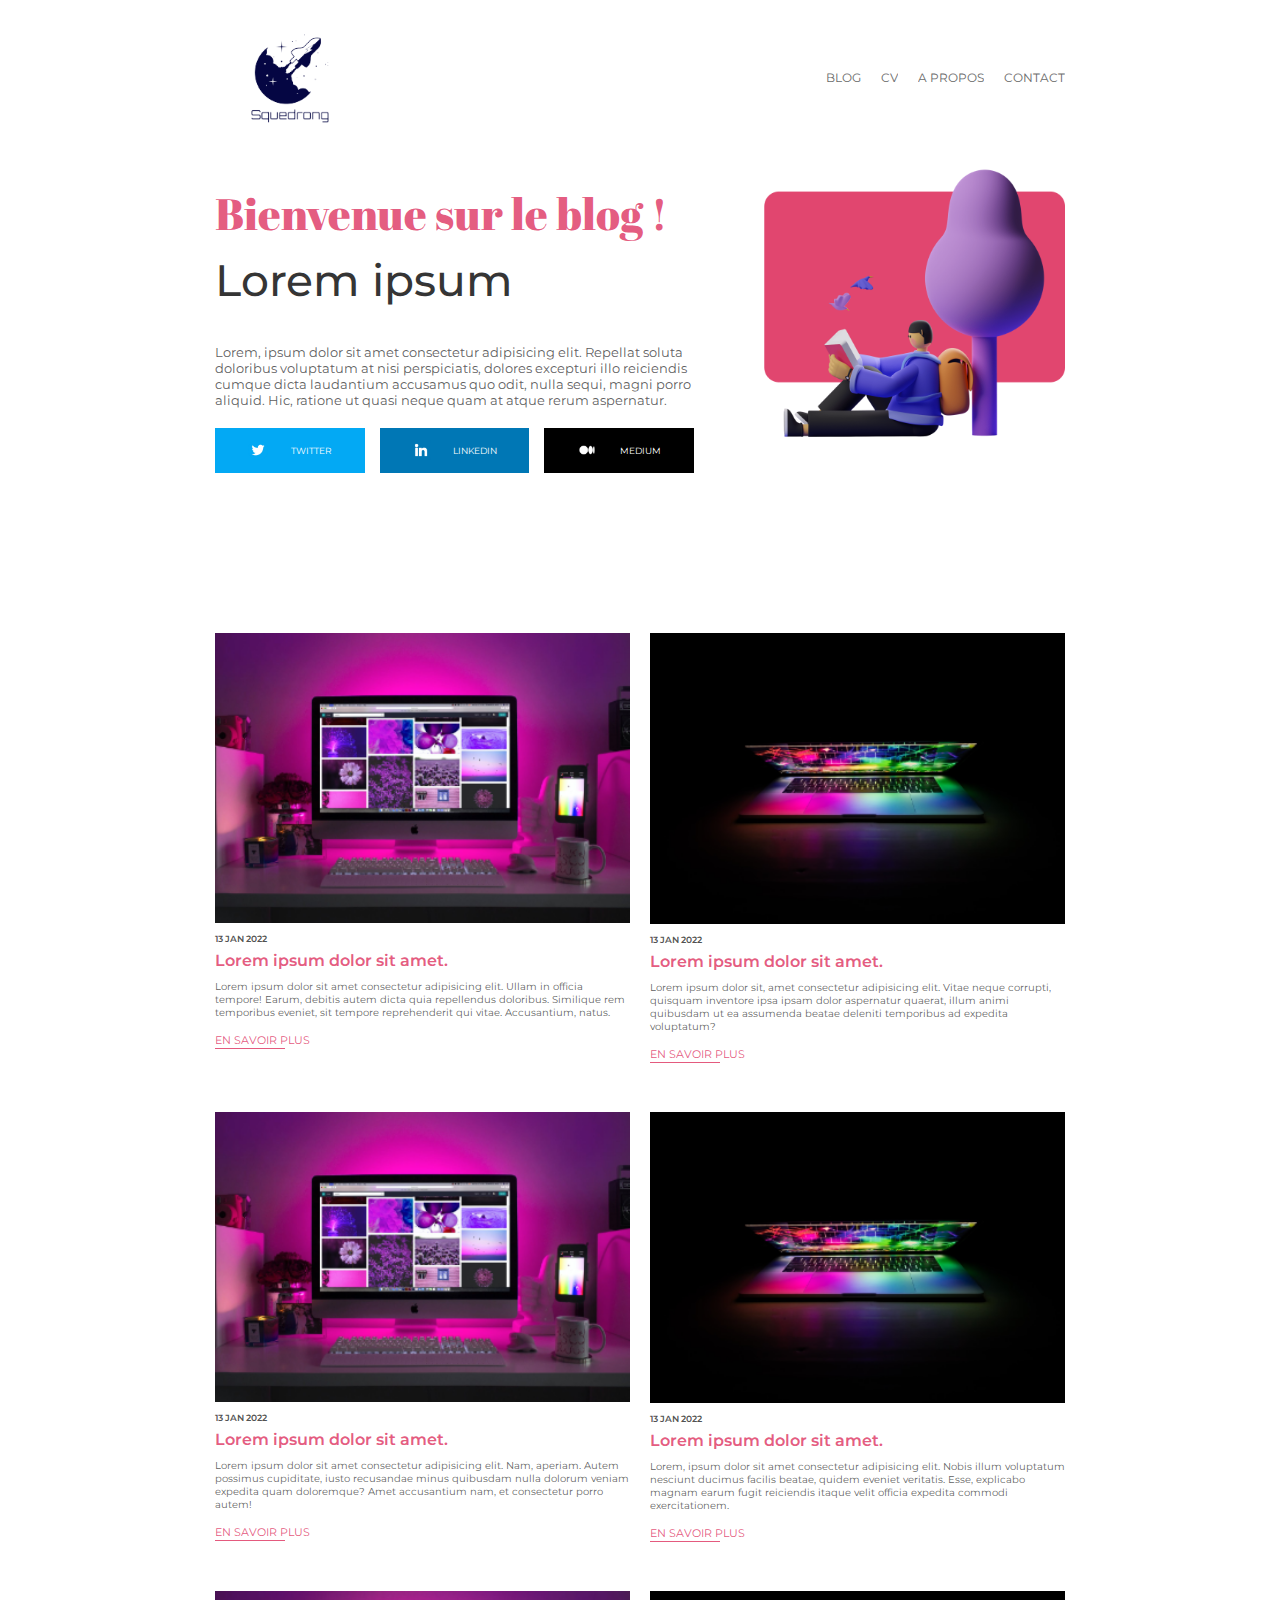
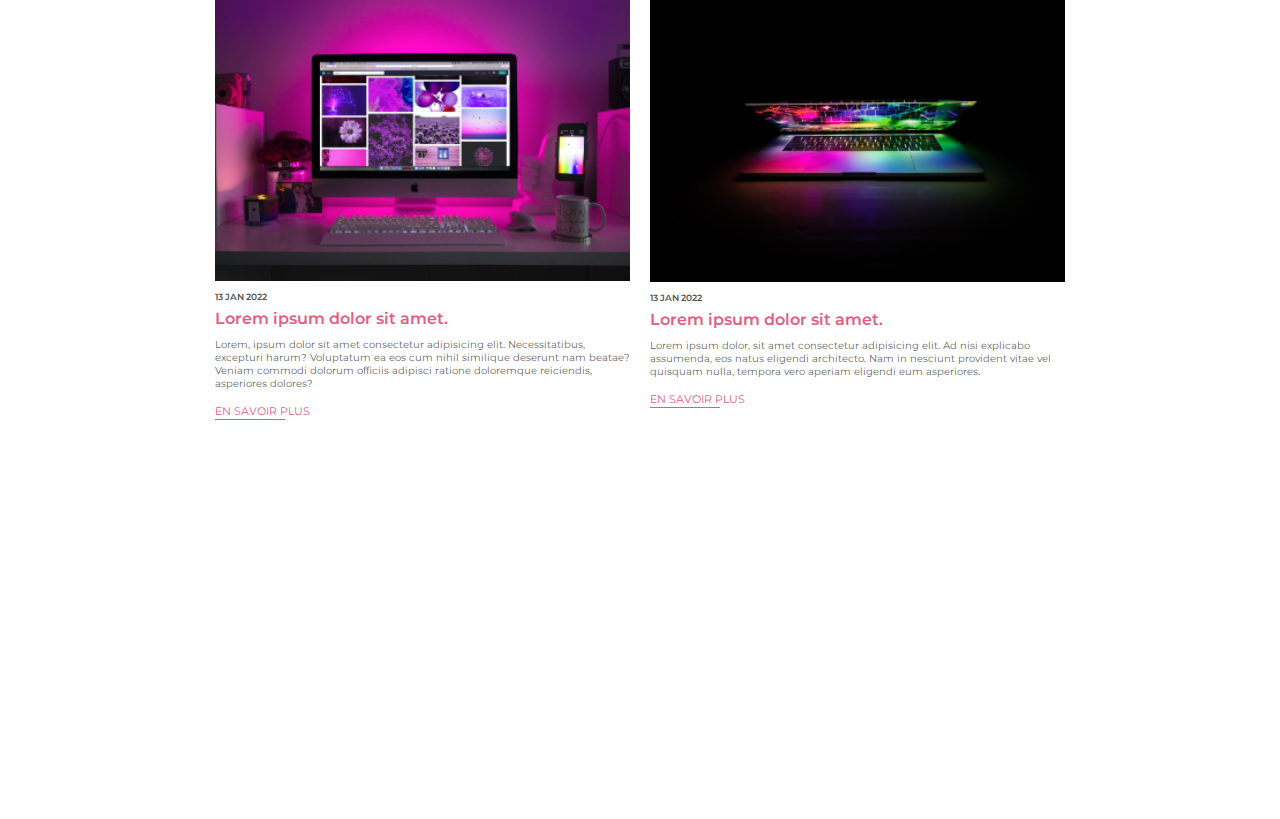
==== index.html @ 3b4cf941 "ajout de formelaire" ====
<!DOCTYPE html>
<html lang="fr">
<head>
    <meta charset="UTF-8">
    <meta http-equiv="X-UA-Compatible" content="IE=edge">
    <meta name="viewport" content="width=device-width, initial-scale=1.0">
    <title>Blog Squedrong</title>
    <link rel="stylesheet" href="style.css">
    <link rel="preconnect" href="https://fonts.googleapis.com">
    <link rel="preconnect" href="https://fonts.gstatic.com" crossorigin>
    <link
        href="https://fonts.googleapis.com/css2?family=Abril+Fatface&family=Montserrat:wght@100;400;700;900&display=swap"
        rel="stylesheet">
</head>
    <body class="index-html">
        <header class="first-first">
            <nav class="second">
                <a class="logo" href="index.html"><img src="images/logo.png" alt="logo du site"></a>
                <ul>
                    <li><a href="./index.html">BLOG</a></li>
                    <li><a href="./CV.html">CV</a></li>
                    <li><a href="./A_propos.html">A PROPOS</a></li>
                    <li><a href="./contact.html">CONTACT</a></li>
                </ul>
            </nav>
        


        <article id="zzz">
            <div class="first">
                <h1>Bienvenue sur le blog !</h1>
                <h2>Lorem ipsum</h2>
                <p>Lorem, ipsum dolor sit amet consectetur adipisicing elit. Repellat soluta doloribus voluptatum at
                    nisi perspiciatis, dolores excepturi illo reiciendis cumque dicta laudantium accusamus quo odit,
                    nulla sequi, magni porro aliquid. Hic, ratione ut quasi neque quam at atque rerum aspernatur.</p>
                <nav>
                    <a class="lien-1" href="https://twitter.com/?lang=fr"><img src="images/logo-twitter.png"
                            alt="logo twitter"><span>TWITTER</span></a>

                    <a class="lien-2" href="https://www.linkedin.com/home"><img src="images/logo-linkedine.png"
                            alt="logo linkedin"><span>LINKEDIN</span></a>

                    <a class="lien-3" href="https://medium.com/"><img src="images/logo-medium.png"
                            alt="logo medium"><span>MEDIUM</span></a>
                </nav>
            </div>

            <div class="illustration">
                <img src="images/illustration.png" alt="illustration">
            </div>
        </article>
    </header>

    <main>
        <article class=third>
            <div class="fourth">
                <img src="images/image1.png" alt="">
                <span>13 JAN 2022</span>
                <h3>Lorem ipsum dolor sit amet.</h3>
                <p>Lorem ipsum dolor sit amet consectetur adipisicing elit. Ullam in officia tempore! Earum, debitis
                    autem dicta quia repellendus doloribus. Similique rem temporibus eveniet, sit tempore reprehenderit
                    qui vitae. Accusantium, natus.</p>
                <a href="./index 1.html">EN SAVOIR PLUS</a>
            </div>
        </article>

        <article class=third>
            <div class="fourth">
                <img src="images/image2.png" alt="">
                <span>13 JAN 2022</span>
                <h3>Lorem ipsum dolor sit amet.</h3>
                <p>Lorem ipsum dolor sit, amet consectetur adipisicing elit. Vitae neque corrupti, quisquam inventore
                    ipsa ipsam dolor aspernatur quaerat, illum animi quibusdam ut ea assumenda beatae deleniti
                    temporibus ad expedita voluptatum?</p>
                <a href="./index 1.html">EN SAVOIR PLUS</a>
            </div>
        </article>

        <article class=third>
            <div class="fourth">
                <img src="images/image1.png" alt="">
                <span>13 JAN 2022</span>
                <h3>Lorem ipsum dolor sit amet.</h3>
                <p>Lorem ipsum dolor sit amet consectetur adipisicing elit. Nam, aperiam. Autem possimus cupiditate,
                    iusto recusandae minus quibusdam nulla dolorum veniam expedita quam doloremque? Amet accusantium
                    nam, et consectetur porro autem!</p>
                <a href="./index 1.html">EN SAVOIR PLUS</a>
            </div>
        </article>

        <article class=third>
            <div class="fourth">
                <img src="images/image2.png" alt="">
                <span>13 JAN 2022</span>
                <h3>Lorem ipsum dolor sit amet.</h3>
                <p>Lorem, ipsum dolor sit amet consectetur adipisicing elit. Nobis illum voluptatum nesciunt ducimus
                    facilis beatae, quidem eveniet veritatis. Esse, explicabo magnam earum fugit reiciendis itaque velit
                    officia expedita commodi exercitationem.</p>
                <a href="./index 1.html">EN SAVOIR PLUS</a>
            </div>
        </article>

        <article class=third>
            <div class="fourth">
                <img src="images/image1.png" alt="">
                <span>13 JAN 2022</span>
                <h3>Lorem ipsum dolor sit amet.</h3>
                <p>Lorem, ipsum dolor sit amet consectetur adipisicing elit. Necessitatibus, excepturi harum? Voluptatum
                    ea eos cum nihil similique deserunt nam beatae? Veniam commodi dolorum officiis adipisci ratione
                    doloremque reiciendis, asperiores dolores?</p>
                <a href="./index 1.html">EN SAVOIR PLUS</a>
            </div>
        </article>

        <article class=third>
            <div class="fourth">
                <img src="images/image2.png" alt="">
                <span>13 JAN 2022</span>
                <h3>Lorem ipsum dolor sit amet.</h3>
                <p>Lorem ipsum dolor, sit amet consectetur adipisicing elit. Ad nisi explicabo assumenda, eos natus
                    eligendi architecto. Nam in nesciunt provident vitae vel quisquam nulla, tempora vero aperiam
                    eligendi eum asperiores.</p>
                <a href="./index 1.html">EN SAVOIR PLUS</a>
            </div>
        </article>

    </main>

</body>

</html>
---- style.css ----
.index-html{
    margin: auto;
    max-width: 850px;
    font-family: 'Montserrat', sans-serif;
}

header > .second {
    display: flex;
    justify-content: space-between;
    align-items: center;
}

.second img {
    height: 150px;
}

h1{
    font-family: 'Abril Fatface', cursive;
    font-size: 44px;;
    color: #e1466fe4;
    margin-bottom: 10px;
    font-weight: 100;
}
#zzz .first h2{
    margin-top: 10px;
    font-weight: 490;
    font-size: 44px;
    color: rgb(53, 53, 53);
}
.first > p {
    font-size: smaller;
    color: rgba(45, 45, 45, 0.771);
    margin-bottom: 20px;
}

.second ul {
    display: flex;
    gap: 20px;
    align-self: center;
    list-style: none;
    font-size:12px;
}

.second ul li{
    overflow: hidden;
    transition: 0.25s ease;
}

.second ul li:hover{
    transform: scale(0.9);
    text-decoration: underline;
    
}

.second a{
    color: dimgray;
    text-decoration: none;
}

#zzz {
    display: flex;
    justify-content: space-between;
    gap: 70px;
}


.first nav  {
    height: 45px;
    display: flex;
    justify-content: space-between;
    gap: 15px;
}
.first nav a {
    text-decoration: none;
    padding: 10px;
    color: rgb(255, 255, 255);
    display: flex;
    align-items: center;
    justify-content: space-evenly;
    flex: 1 1 0px;
    overflow: hidden;
    transition: 0.25s ease;
}
.first nav a:hover{
    transform: scale(1.05);
}
#zzz span{
    font-size:xx-small;
}
.lien-1{
    background-color:#03a9f4;
}
.lien-2{
    background-color: #0077b5;
}
.lien-3{
    background-color: black;
}
.first nav img{
    height: 20px;
    
}
#zzz .illustration img{
    height: 300px;
}
.illustration{
    display: flex;
    align-self: flex-start;
}

main{
    display: grid;
    grid-template-columns: 1fr 1fr;
    grid-gap: 20px;
    margin-bottom: 400px;
    margin-top: 130px;

}


.fourth img {
    width: 100%;
    margin-top: 30px;
}


.fourth span {
    font-size: 9px;
    font-weight:600;
    color: rgba(50, 50, 50, 0.855);
}

.fourth p{
    font-size: 10px;
    color: rgba(59, 59, 59, 0.824);
}


.fourth a{
    text-decoration: none;
    color: #e1466fe4 ;
}

.fourth h3{
    font-weight:600;
    font-size: 16px;
    color: #e1466fe4;
    margin-top: 5px;
    margin-bottom: 2px;
}



.fourth a {
    font-size:11px;
    position: relative;
}


.fourth a::after {
    content: "";
    position: absolute;
    left: 0;
    bottom: -2px;
    height: 1px;
    width: 74%;
    background-color: #e1466fe4;
    transition: width 0.3s ease-in-out; 
}

.fourth a:hover::after {
    width: 100%;
}






























/* css page CV */
.centrage{
    display: flex;
    flex-direction: column;
    justify-content: center;
    align-items: center;
    margin-top: 100px;
}

.erreur{
    text-transform: uppercase;
    font-size: 43px;
    font-weight: 600;
    font-family: 'Abril Fatface', cursive;
    color: #00129b;
    margin: 30px;
}
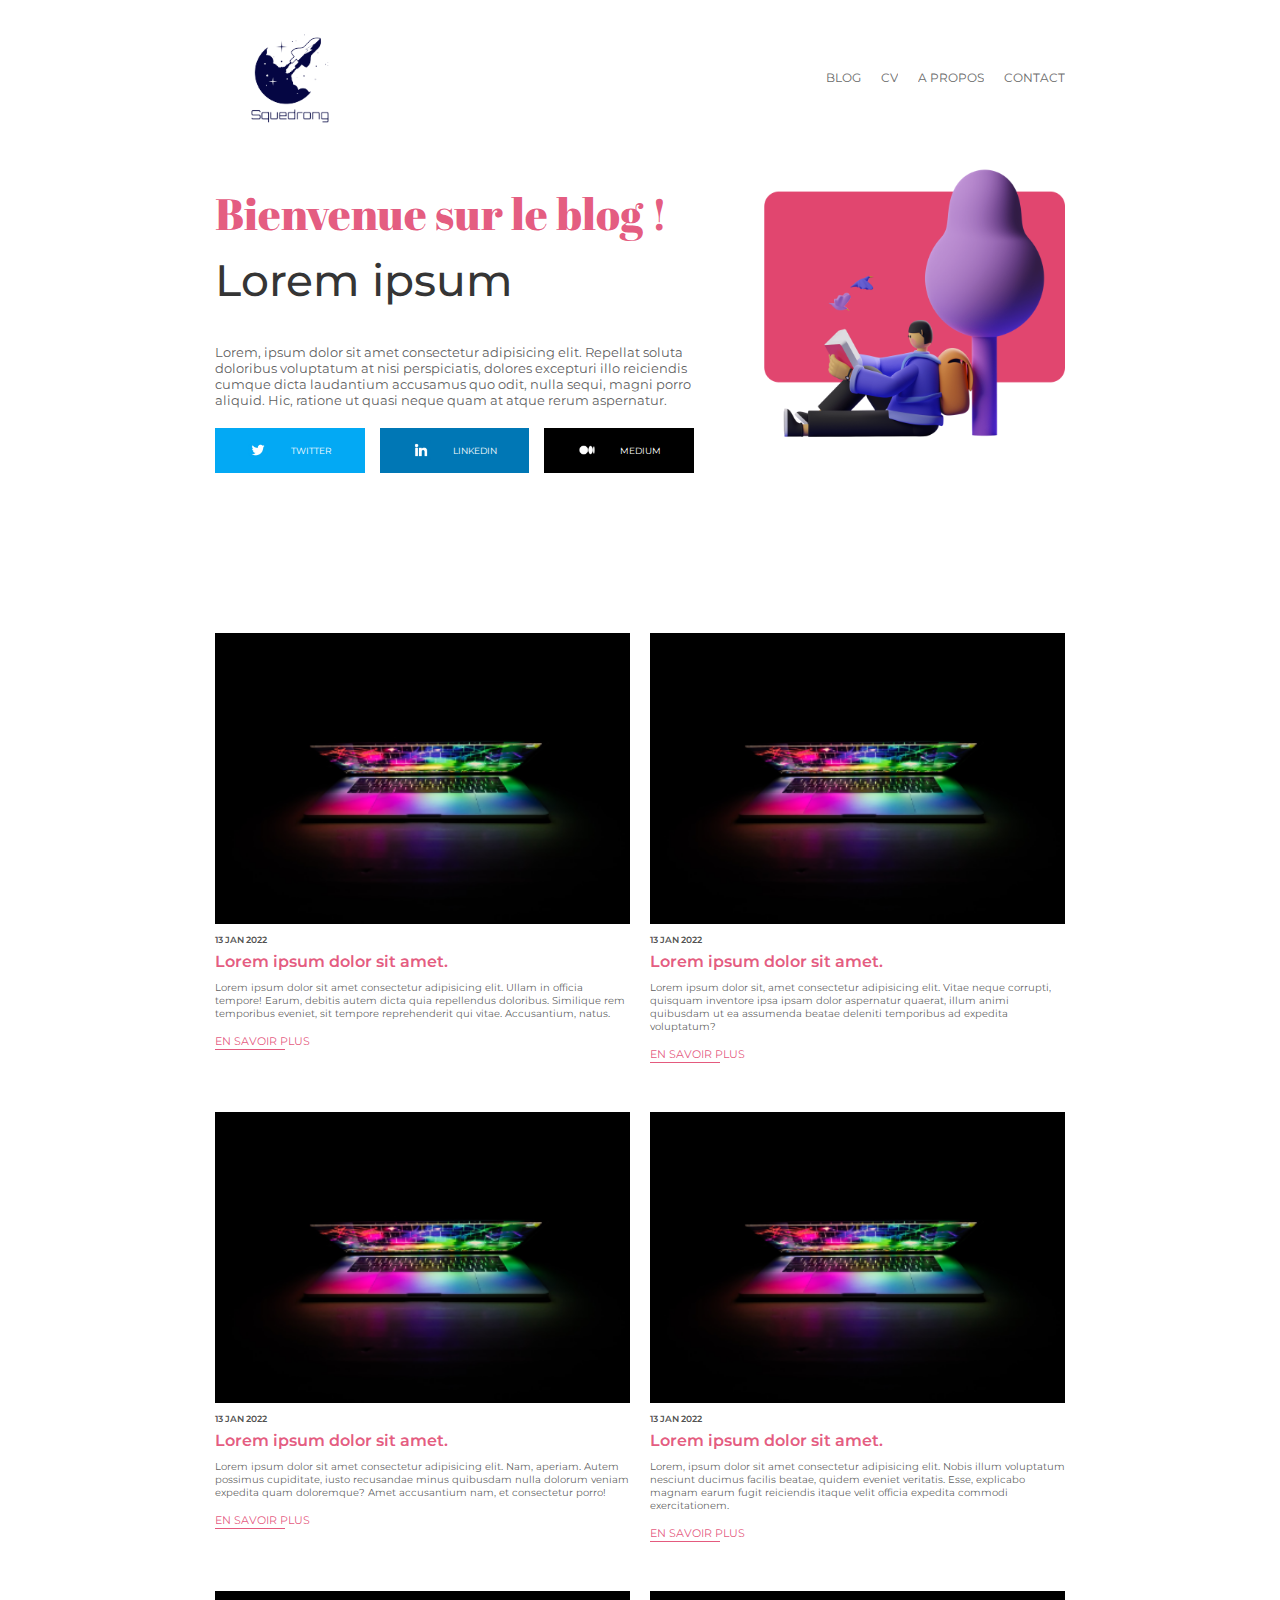
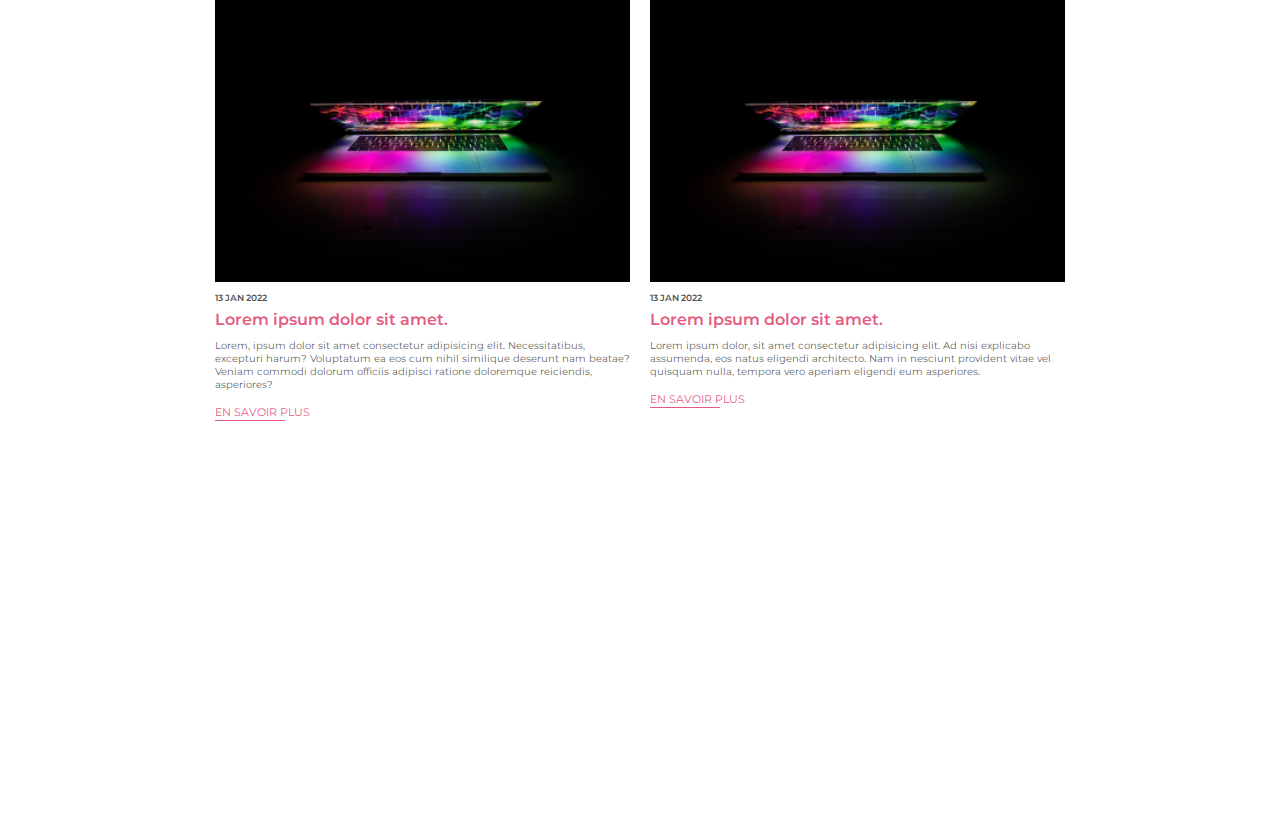
==== commit c525603a: "finish presque, il reste a tout organiser" ====
--- a/index.html
+++ b/index.html
@@ -7,10 +7,8 @@
     <title>Blog Squedrong</title>
     <link rel="stylesheet" href="style.css">
     <link rel="preconnect" href="https://fonts.googleapis.com">
-    <link rel="preconnect" href="https://fonts.gstatic.com" crossorigin>
-    <link
-        href="https://fonts.googleapis.com/css2?family=Abril+Fatface&family=Montserrat:wght@100;400;700;900&display=swap"
-        rel="stylesheet">
+    <link rel="preconnect" href="https://fonts.gstatic.com" >
+    <link href="https://fonts.googleapis.com/css2?family=Abril+Fatface&family=Montserrat:wght@100;400;700;900&display=swap" rel="stylesheet">
 </head>
     <body class="index-html">
         <header class="first-first">
@@ -19,7 +17,7 @@
                 <ul>
                     <li><a href="./index.html">BLOG</a></li>
                     <li><a href="./CV.html">CV</a></li>
-                    <li><a href="./A_propos.html">A PROPOS</a></li>
+                    <li><a href="index2.html">A PROPOS</a></li>
                     <li><a href="./contact.html">CONTACT</a></li>
                 </ul>
             </nav>
@@ -54,13 +52,13 @@
     <main>
         <article class=third>
             <div class="fourth">
-                <img src="images/image1.png" alt="">
+                <img src="images/image2.png" alt="">
                 <span>13 JAN 2022</span>
                 <h3>Lorem ipsum dolor sit amet.</h3>
                 <p>Lorem ipsum dolor sit amet consectetur adipisicing elit. Ullam in officia tempore! Earum, debitis
                     autem dicta quia repellendus doloribus. Similique rem temporibus eveniet, sit tempore reprehenderit
                     qui vitae. Accusantium, natus.</p>
-                <a href="./index 1.html">EN SAVOIR PLUS</a>
+                <a href="#">EN SAVOIR PLUS</a>
             </div>
         </article>
 
@@ -72,21 +70,19 @@
                 <p>Lorem ipsum dolor sit, amet consectetur adipisicing elit. Vitae neque corrupti, quisquam inventore
                     ipsa ipsam dolor aspernatur quaerat, illum animi quibusdam ut ea assumenda beatae deleniti
                     temporibus ad expedita voluptatum?</p>
-                <a href="./index 1.html">EN SAVOIR PLUS</a>
+                <a href="#">EN SAVOIR PLUS</a>
             </div>
         </article>
 
-        <article class=third>
-            <div class="fourth">
-                <img src="images/image1.png" alt="">
-                <span>13 JAN 2022</span>
-                <h3>Lorem ipsum dolor sit amet.</h3>
-                <p>Lorem ipsum dolor sit amet consectetur adipisicing elit. Nam, aperiam. Autem possimus cupiditate,
-                    iusto recusandae minus quibusdam nulla dolorum veniam expedita quam doloremque? Amet accusantium
-                    nam, et consectetur porro autem!</p>
-                <a href="./index 1.html">EN SAVOIR PLUS</a>
-            </div>
-        </article>
+            <article class=third>
+                <div class="fourth">
+                    <img src="images/image2.png" alt="">
+                    <span>13 JAN 2022</span>
+                    <h3>Lorem ipsum dolor sit amet.</h3>
+                    <p>Lorem ipsum dolor sit amet consectetur adipisicing elit. Nam, aperiam. Autem possimus cupiditate, iusto recusandae minus quibusdam nulla dolorum veniam expedita quam doloremque? Amet accusantium nam, et consectetur porro!</p>
+                    <a href="#">EN SAVOIR PLUS</a>
+                </div>
+            </article>
 
         <article class=third>
             <div class="fourth">
@@ -96,21 +92,19 @@
                 <p>Lorem, ipsum dolor sit amet consectetur adipisicing elit. Nobis illum voluptatum nesciunt ducimus
                     facilis beatae, quidem eveniet veritatis. Esse, explicabo magnam earum fugit reiciendis itaque velit
                     officia expedita commodi exercitationem.</p>
-                <a href="./index 1.html">EN SAVOIR PLUS</a>
+                <a href="#">EN SAVOIR PLUS</a>
             </div>
         </article>
 
-        <article class=third>
-            <div class="fourth">
-                <img src="images/image1.png" alt="">
-                <span>13 JAN 2022</span>
-                <h3>Lorem ipsum dolor sit amet.</h3>
-                <p>Lorem, ipsum dolor sit amet consectetur adipisicing elit. Necessitatibus, excepturi harum? Voluptatum
-                    ea eos cum nihil similique deserunt nam beatae? Veniam commodi dolorum officiis adipisci ratione
-                    doloremque reiciendis, asperiores dolores?</p>
-                <a href="./index 1.html">EN SAVOIR PLUS</a>
-            </div>
-        </article>
+            <article class=third>
+                <div class="fourth">
+                    <img src="images/image2.png" alt="">
+                    <span>13 JAN 2022</span>
+                    <h3>Lorem ipsum dolor sit amet.</h3>
+                    <p>Lorem, ipsum dolor sit amet consectetur adipisicing elit. Necessitatibus, excepturi harum? Voluptatum ea eos cum nihil similique deserunt nam beatae? Veniam commodi dolorum officiis adipisci ratione doloremque reiciendis, asperiores?</p>
+                    <a href="#">EN SAVOIR PLUS</a>
+                </div>
+            </article>
 
         <article class=third>
             <div class="fourth">
@@ -120,7 +114,7 @@
                 <p>Lorem ipsum dolor, sit amet consectetur adipisicing elit. Ad nisi explicabo assumenda, eos natus
                     eligendi architecto. Nam in nesciunt provident vitae vel quisquam nulla, tempora vero aperiam
                     eligendi eum asperiores.</p>
-                <a href="./index 1.html">EN SAVOIR PLUS</a>
+                <a href="#">EN SAVOIR PLUS</a>
             </div>
         </article>
 
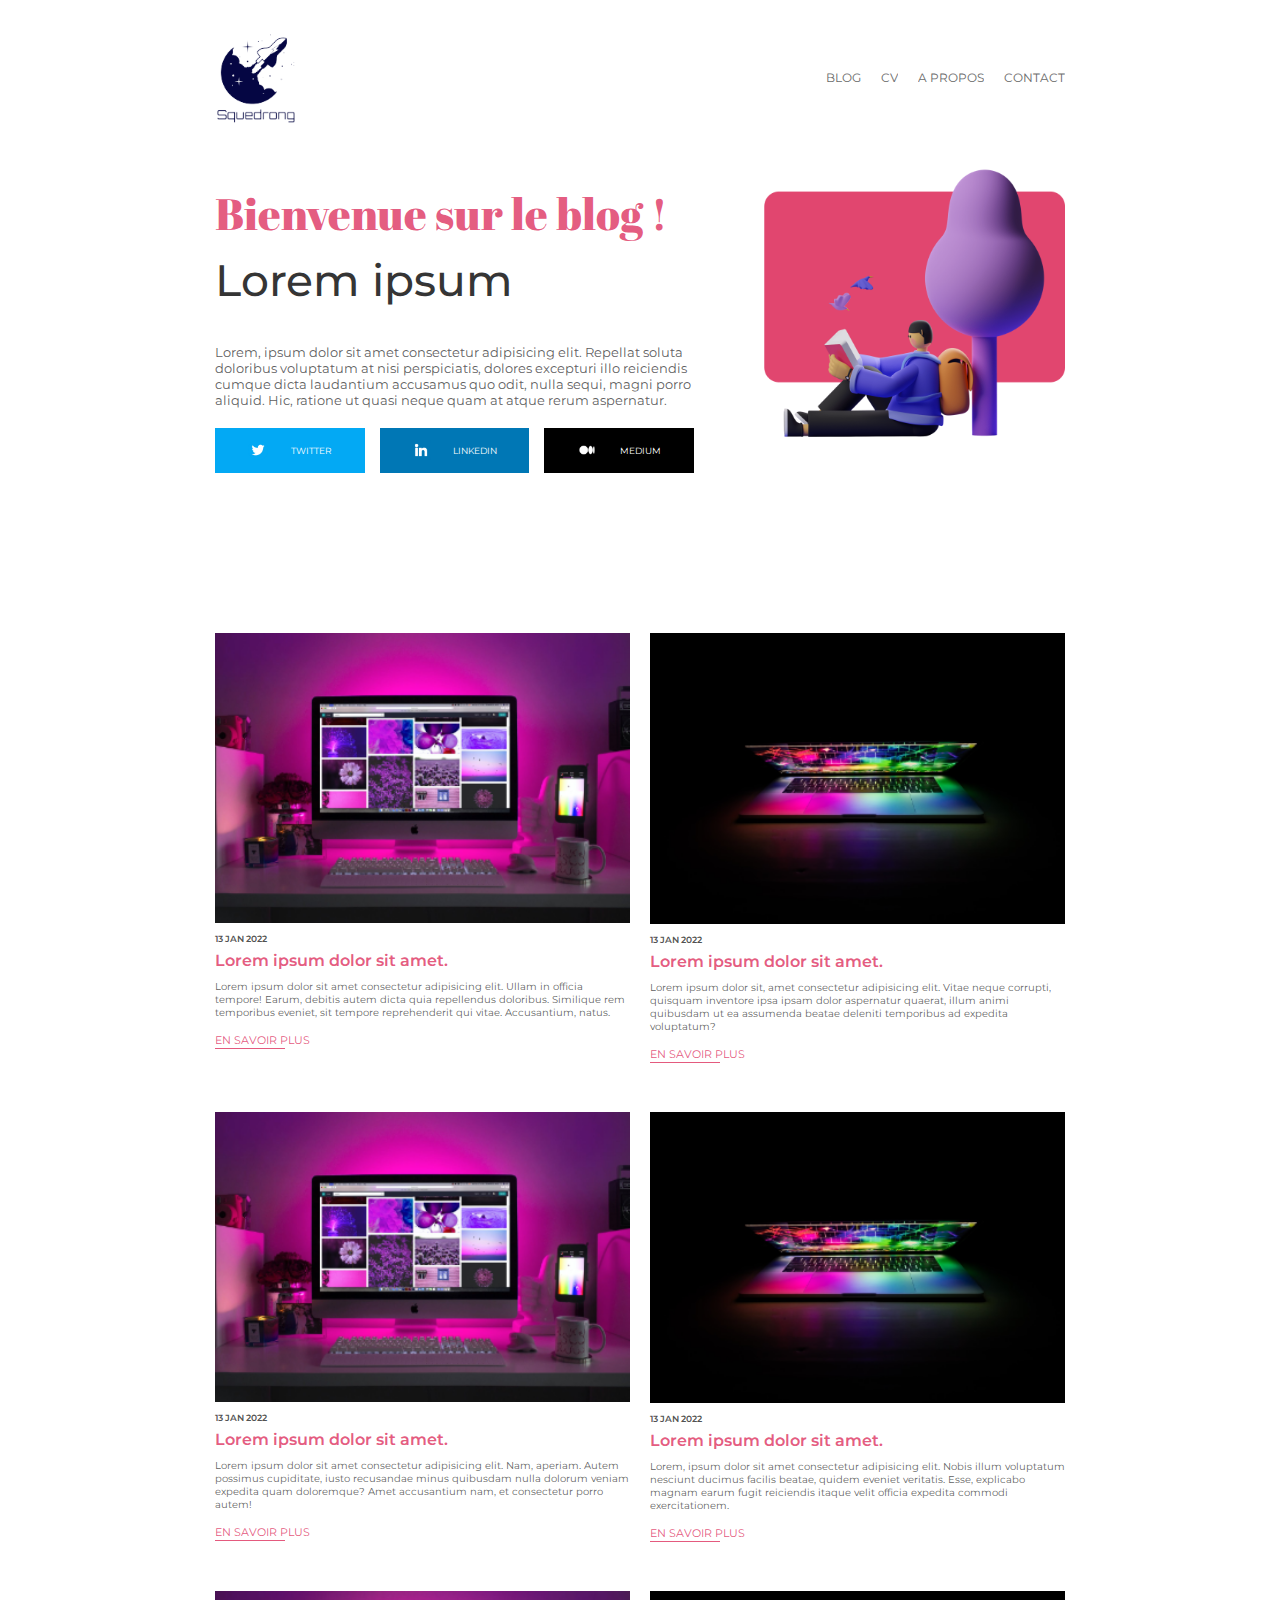
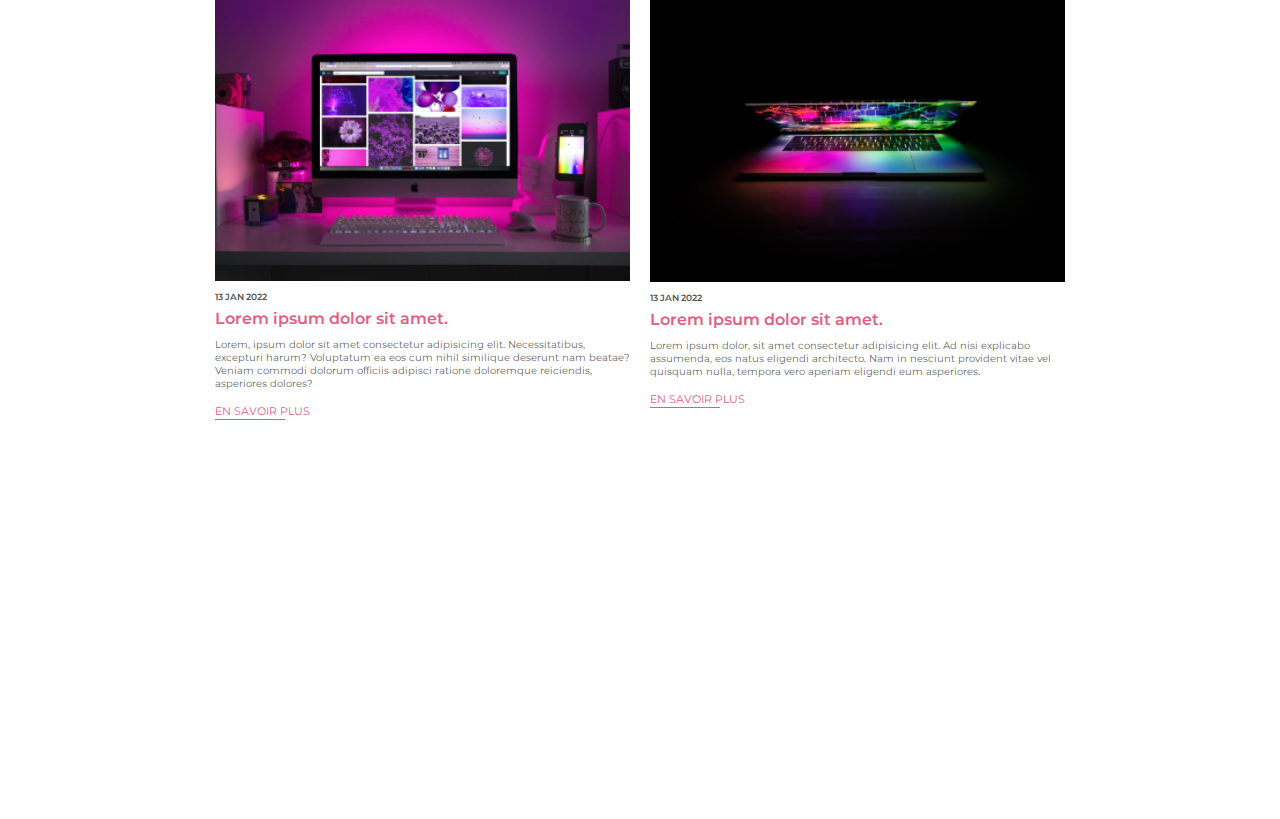
==== commit 0a0c7350: "Merge branch 'main' of https://github.com/Olaffson/projet_squedrong" ====
--- a/index.html
+++ b/index.html
@@ -15,10 +15,10 @@
             <nav class="second">
                 <a class="logo" href="index.html"><img src="images/logo.png" alt="logo du site"></a>
                 <ul>
-                    <li><a href="./index.html">BLOG</a></li>
-                    <li><a href="./CV.html">CV</a></li>
-                    <li><a href="index2.html">A PROPOS</a></li>
-                    <li><a href="./contact.html">CONTACT</a></li>
+                    <li><a href="index.html">BLOG</a></li>
+                    <li><a href="CV.html">CV</a></li>
+                    <li><a href="A_propos.html">A PROPOS</a></li>
+                    <li><a href="contact.html">CONTACT</a></li>
                 </ul>
             </nav>
         
@@ -52,13 +52,13 @@
     <main>
         <article class=third>
             <div class="fourth">
-                <img src="images/image2.png" alt="">
+                <img src="images/image1.png" alt="">
                 <span>13 JAN 2022</span>
                 <h3>Lorem ipsum dolor sit amet.</h3>
                 <p>Lorem ipsum dolor sit amet consectetur adipisicing elit. Ullam in officia tempore! Earum, debitis
                     autem dicta quia repellendus doloribus. Similique rem temporibus eveniet, sit tempore reprehenderit
                     qui vitae. Accusantium, natus.</p>
-                <a href="#">EN SAVOIR PLUS</a>
+                <a href="index 1.html">EN SAVOIR PLUS</a>
             </div>
         </article>
 
@@ -70,19 +70,21 @@
                 <p>Lorem ipsum dolor sit, amet consectetur adipisicing elit. Vitae neque corrupti, quisquam inventore
                     ipsa ipsam dolor aspernatur quaerat, illum animi quibusdam ut ea assumenda beatae deleniti
                     temporibus ad expedita voluptatum?</p>
-                <a href="#">EN SAVOIR PLUS</a>
+                <a href="index 1.html">EN SAVOIR PLUS</a>
             </div>
         </article>
 
-            <article class=third>
-                <div class="fourth">
-                    <img src="images/image2.png" alt="">
-                    <span>13 JAN 2022</span>
-                    <h3>Lorem ipsum dolor sit amet.</h3>
-                    <p>Lorem ipsum dolor sit amet consectetur adipisicing elit. Nam, aperiam. Autem possimus cupiditate, iusto recusandae minus quibusdam nulla dolorum veniam expedita quam doloremque? Amet accusantium nam, et consectetur porro!</p>
-                    <a href="#">EN SAVOIR PLUS</a>
-                </div>
-            </article>
+        <article class=third>
+            <div class="fourth">
+                <img src="images/image1.png" alt="">
+                <span>13 JAN 2022</span>
+                <h3>Lorem ipsum dolor sit amet.</h3>
+                <p>Lorem ipsum dolor sit amet consectetur adipisicing elit. Nam, aperiam. Autem possimus cupiditate,
+                    iusto recusandae minus quibusdam nulla dolorum veniam expedita quam doloremque? Amet accusantium
+                    nam, et consectetur porro autem!</p>
+                <a href="index 1.html">EN SAVOIR PLUS</a>
+            </div>
+        </article>
 
         <article class=third>
             <div class="fourth">
@@ -92,19 +94,21 @@
                 <p>Lorem, ipsum dolor sit amet consectetur adipisicing elit. Nobis illum voluptatum nesciunt ducimus
                     facilis beatae, quidem eveniet veritatis. Esse, explicabo magnam earum fugit reiciendis itaque velit
                     officia expedita commodi exercitationem.</p>
-                <a href="#">EN SAVOIR PLUS</a>
+                <a href="index 1.html">EN SAVOIR PLUS</a>
             </div>
         </article>
 
-            <article class=third>
-                <div class="fourth">
-                    <img src="images/image2.png" alt="">
-                    <span>13 JAN 2022</span>
-                    <h3>Lorem ipsum dolor sit amet.</h3>
-                    <p>Lorem, ipsum dolor sit amet consectetur adipisicing elit. Necessitatibus, excepturi harum? Voluptatum ea eos cum nihil similique deserunt nam beatae? Veniam commodi dolorum officiis adipisci ratione doloremque reiciendis, asperiores?</p>
-                    <a href="#">EN SAVOIR PLUS</a>
-                </div>
-            </article>
+        <article class=third>
+            <div class="fourth">
+                <img src="images/image1.png" alt="">
+                <span>13 JAN 2022</span>
+                <h3>Lorem ipsum dolor sit amet.</h3>
+                <p>Lorem, ipsum dolor sit amet consectetur adipisicing elit. Necessitatibus, excepturi harum? Voluptatum
+                    ea eos cum nihil similique deserunt nam beatae? Veniam commodi dolorum officiis adipisci ratione
+                    doloremque reiciendis, asperiores dolores?</p>
+                <a href="index 1.html">EN SAVOIR PLUS</a>
+            </div>
+        </article>
 
         <article class=third>
             <div class="fourth">
@@ -114,7 +118,7 @@
                 <p>Lorem ipsum dolor, sit amet consectetur adipisicing elit. Ad nisi explicabo assumenda, eos natus
                     eligendi architecto. Nam in nesciunt provident vitae vel quisquam nulla, tempora vero aperiam
                     eligendi eum asperiores.</p>
-                <a href="#">EN SAVOIR PLUS</a>
+                <a href="index 1.html">EN SAVOIR PLUS</a>
             </div>
         </article>
 
--- a/style.css
+++ b/style.css
@@ -12,6 +12,7 @@
 
 .second img {
     height: 150px;
+    margin-left: -34px;
 }
 
 h1{
@@ -102,10 +103,6 @@
 }
 #zzz .illustration img{
     height: 300px;
-}
-.illustration{
-    display: flex;
-    align-self: flex-start;
 }
 
 main{
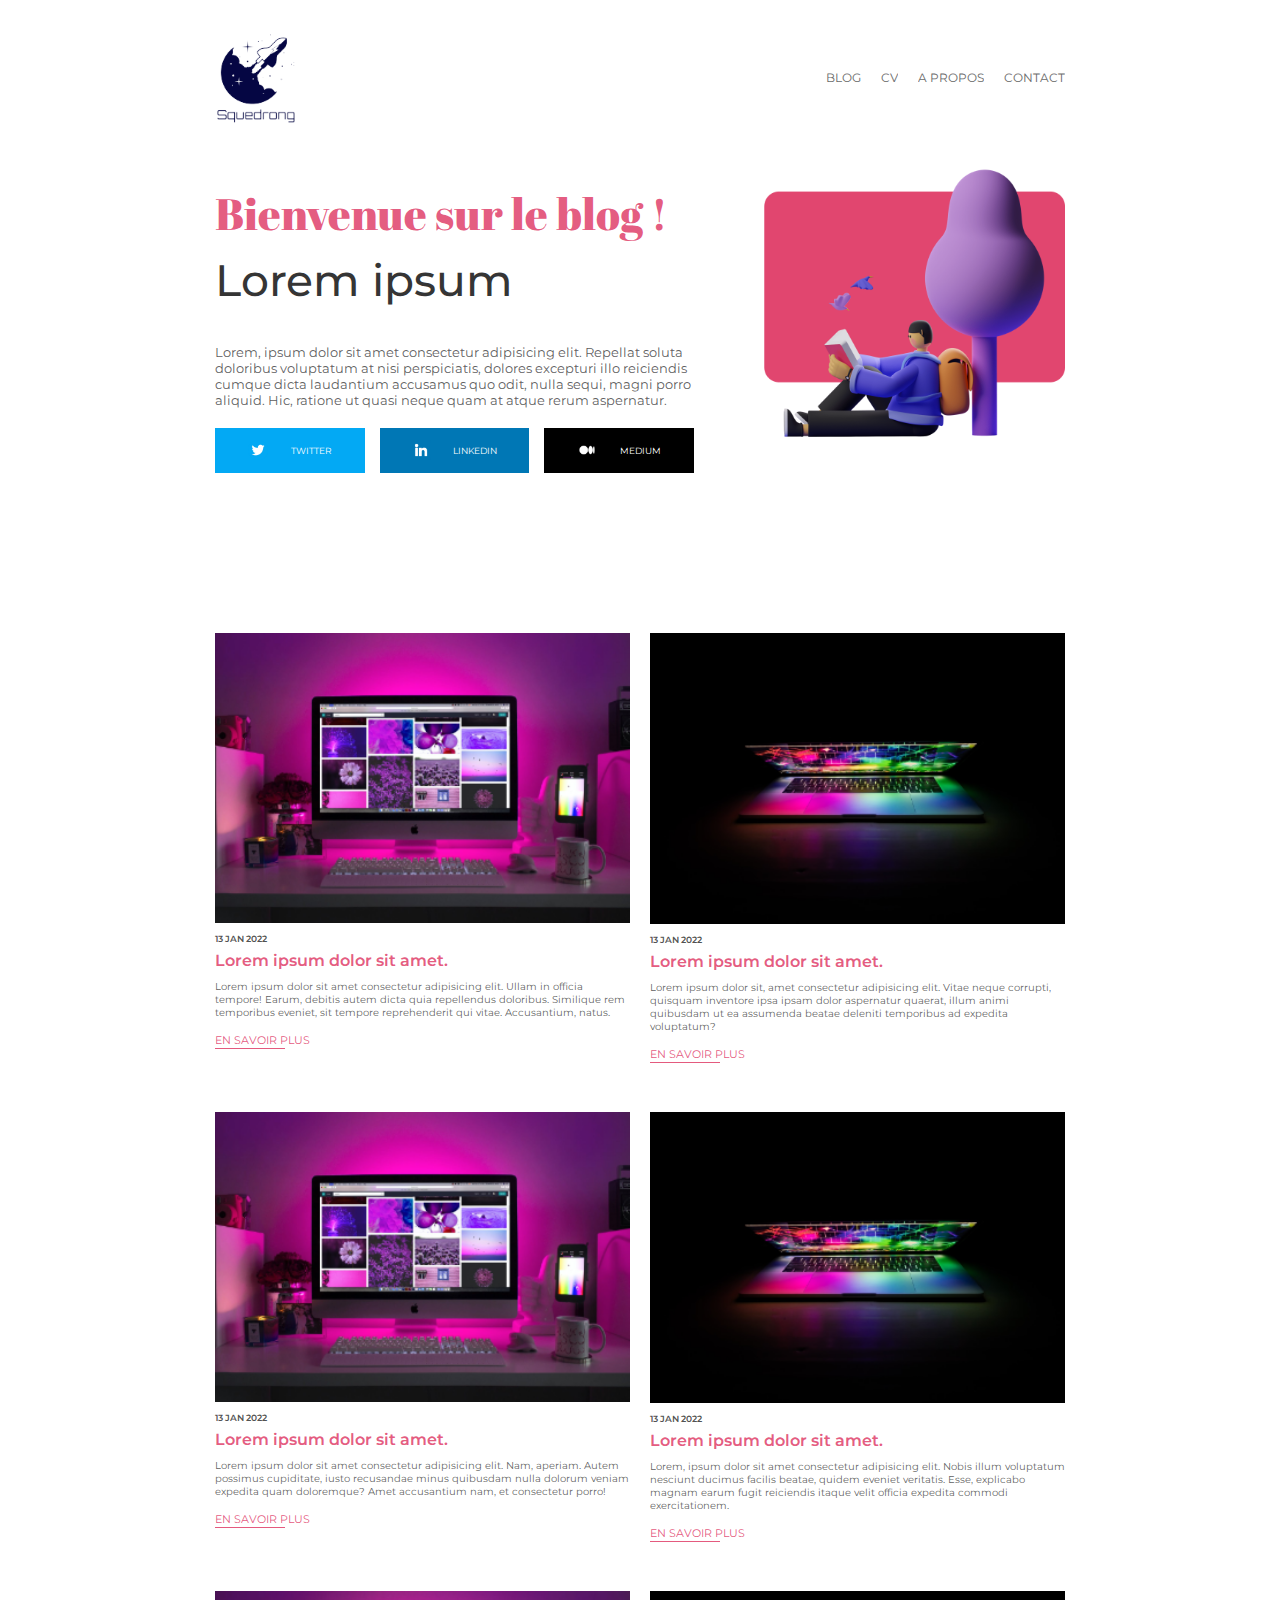
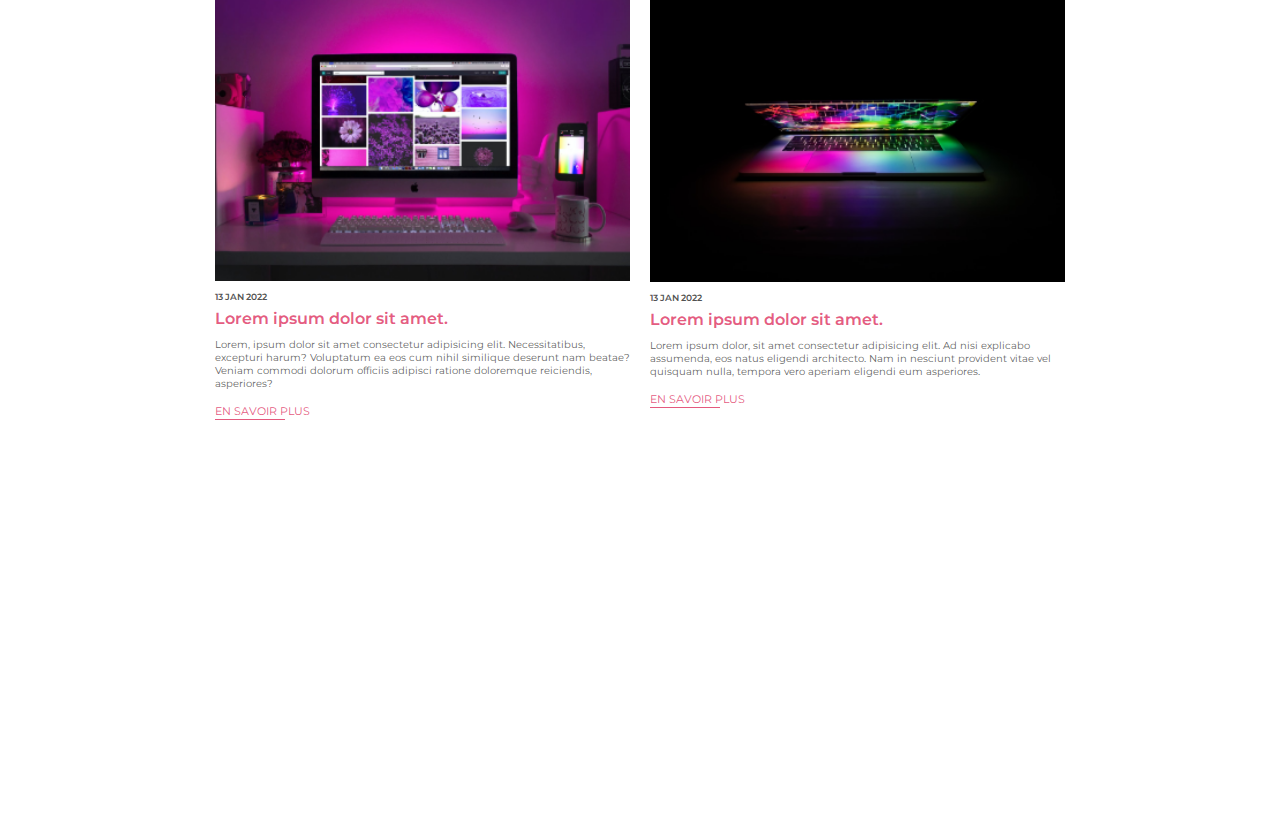
==== commit 683d4b42: "finish finish detail" ====
--- a/index.html
+++ b/index.html
@@ -58,7 +58,7 @@
                 <p>Lorem ipsum dolor sit amet consectetur adipisicing elit. Ullam in officia tempore! Earum, debitis
                     autem dicta quia repellendus doloribus. Similique rem temporibus eveniet, sit tempore reprehenderit
                     qui vitae. Accusantium, natus.</p>
-                <a href="index 1.html">EN SAVOIR PLUS</a>
+                <a href="index2.html">EN SAVOIR PLUS</a>
             </div>
         </article>
 
@@ -70,7 +70,7 @@
                 <p>Lorem ipsum dolor sit, amet consectetur adipisicing elit. Vitae neque corrupti, quisquam inventore
                     ipsa ipsam dolor aspernatur quaerat, illum animi quibusdam ut ea assumenda beatae deleniti
                     temporibus ad expedita voluptatum?</p>
-                <a href="index 1.html">EN SAVOIR PLUS</a>
+                <a href="index2.html">EN SAVOIR PLUS</a>
             </div>
         </article>
 
@@ -81,8 +81,8 @@
                 <h3>Lorem ipsum dolor sit amet.</h3>
                 <p>Lorem ipsum dolor sit amet consectetur adipisicing elit. Nam, aperiam. Autem possimus cupiditate,
                     iusto recusandae minus quibusdam nulla dolorum veniam expedita quam doloremque? Amet accusantium
-                    nam, et consectetur porro autem!</p>
-                <a href="index 1.html">EN SAVOIR PLUS</a>
+                    nam, et consectetur porro!</p>
+                <a href="index2.html">EN SAVOIR PLUS</a>
             </div>
         </article>
 
@@ -94,7 +94,7 @@
                 <p>Lorem, ipsum dolor sit amet consectetur adipisicing elit. Nobis illum voluptatum nesciunt ducimus
                     facilis beatae, quidem eveniet veritatis. Esse, explicabo magnam earum fugit reiciendis itaque velit
                     officia expedita commodi exercitationem.</p>
-                <a href="index 1.html">EN SAVOIR PLUS</a>
+                <a href="index2.html">EN SAVOIR PLUS</a>
             </div>
         </article>
 
@@ -105,8 +105,8 @@
                 <h3>Lorem ipsum dolor sit amet.</h3>
                 <p>Lorem, ipsum dolor sit amet consectetur adipisicing elit. Necessitatibus, excepturi harum? Voluptatum
                     ea eos cum nihil similique deserunt nam beatae? Veniam commodi dolorum officiis adipisci ratione
-                    doloremque reiciendis, asperiores dolores?</p>
-                <a href="index 1.html">EN SAVOIR PLUS</a>
+                    doloremque reiciendis, asperiores?</p>
+                <a href="index2.html">EN SAVOIR PLUS</a>
             </div>
         </article>
 
@@ -118,7 +118,7 @@
                 <p>Lorem ipsum dolor, sit amet consectetur adipisicing elit. Ad nisi explicabo assumenda, eos natus
                     eligendi architecto. Nam in nesciunt provident vitae vel quisquam nulla, tempora vero aperiam
                     eligendi eum asperiores.</p>
-                <a href="index 1.html">EN SAVOIR PLUS</a>
+                <a href="index2.html">EN SAVOIR PLUS</a>
             </div>
         </article>
 
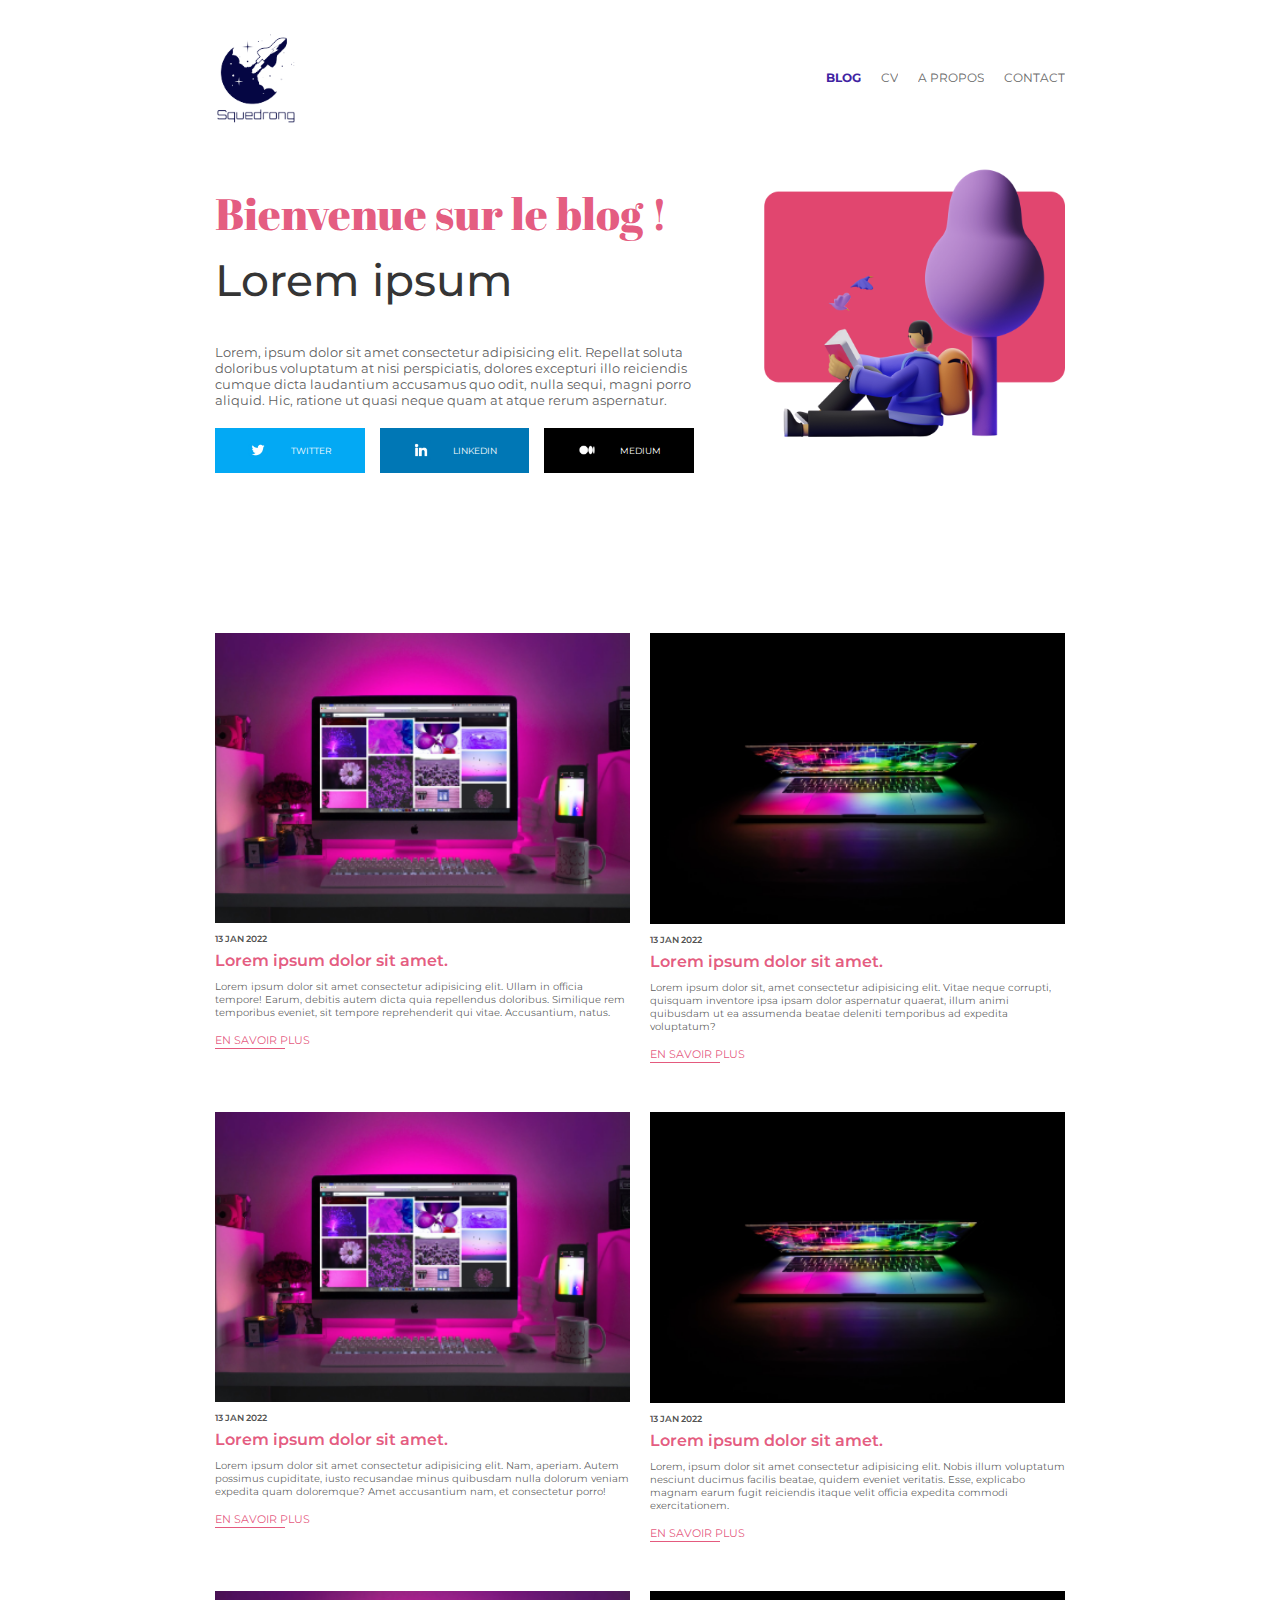
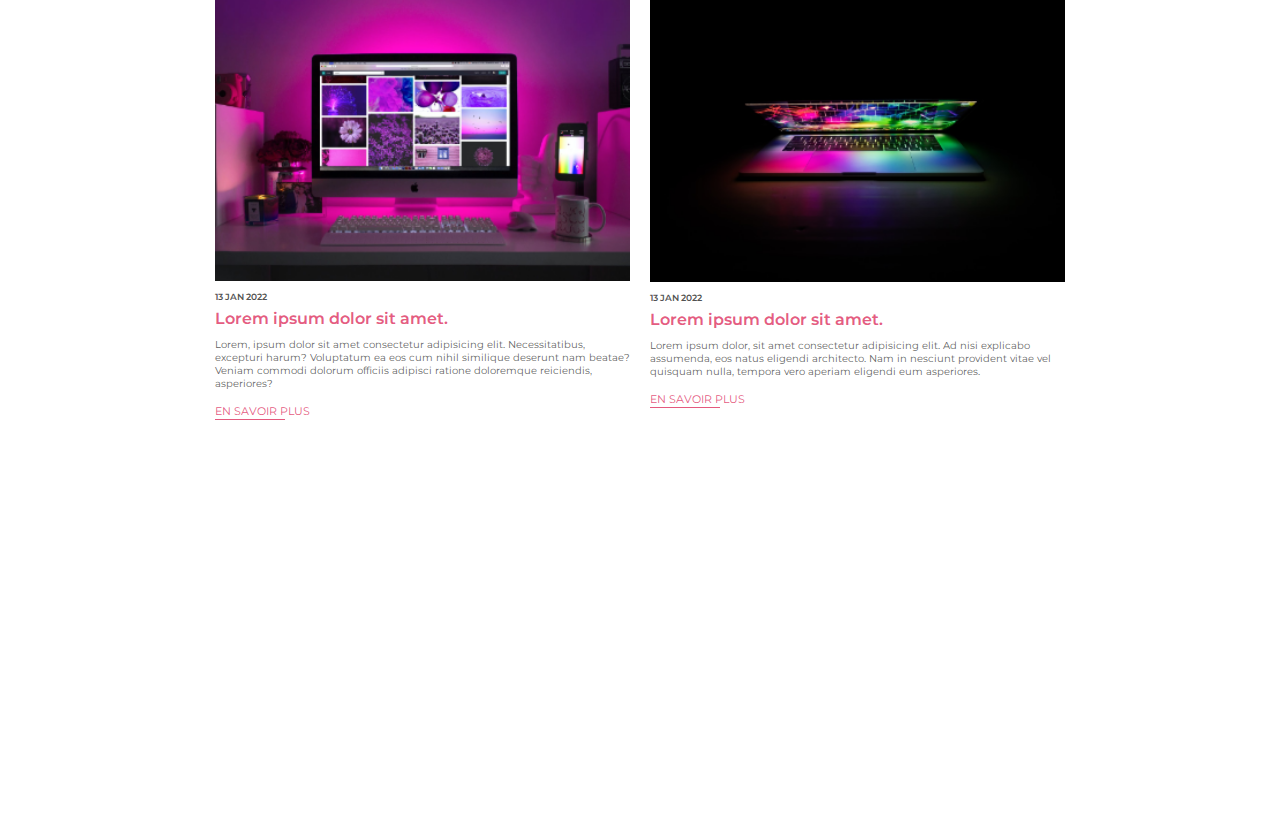
==== commit 5b6e1e65: "finish" ====
--- a/index.html
+++ b/index.html
@@ -10,120 +10,123 @@
     <link rel="preconnect" href="https://fonts.gstatic.com" >
     <link href="https://fonts.googleapis.com/css2?family=Abril+Fatface&family=Montserrat:wght@100;400;700;900&display=swap" rel="stylesheet">
 </head>
+    <div class="corpage">
+
     <body class="index-html">
         <header class="first-first">
             <nav class="second">
                 <a class="logo" href="index.html"><img src="images/logo.png" alt="logo du site"></a>
                 <ul>
-                    <li><a href="index.html">BLOG</a></li>
+                    <li><a href="index.html" class="activ">BLOG</a></li>
                     <li><a href="CV.html">CV</a></li>
                     <li><a href="A_propos.html">A PROPOS</a></li>
                     <li><a href="contact.html">CONTACT</a></li>
                 </ul>
             </nav>
-        
-
-
-        <article id="zzz">
-            <div class="first">
-                <h1>Bienvenue sur le blog !</h1>
-                <h2>Lorem ipsum</h2>
-                <p>Lorem, ipsum dolor sit amet consectetur adipisicing elit. Repellat soluta doloribus voluptatum at
-                    nisi perspiciatis, dolores excepturi illo reiciendis cumque dicta laudantium accusamus quo odit,
-                    nulla sequi, magni porro aliquid. Hic, ratione ut quasi neque quam at atque rerum aspernatur.</p>
-                <nav>
-                    <a class="lien-1" href="https://twitter.com/?lang=fr"><img src="images/logo-twitter.png"
-                            alt="logo twitter"><span>TWITTER</span></a>
-
-                    <a class="lien-2" href="https://www.linkedin.com/home"><img src="images/logo-linkedine.png"
-                            alt="logo linkedin"><span>LINKEDIN</span></a>
-
-                    <a class="lien-3" href="https://medium.com/"><img src="images/logo-medium.png"
-                            alt="logo medium"><span>MEDIUM</span></a>
-                </nav>
-            </div>
-
-            <div class="illustration">
-                <img src="images/illustration.png" alt="illustration">
-            </div>
-        </article>
-    </header>
-
-    <main>
-        <article class=third>
-            <div class="fourth">
-                <img src="images/image1.png" alt="">
-                <span>13 JAN 2022</span>
-                <h3>Lorem ipsum dolor sit amet.</h3>
-                <p>Lorem ipsum dolor sit amet consectetur adipisicing elit. Ullam in officia tempore! Earum, debitis
-                    autem dicta quia repellendus doloribus. Similique rem temporibus eveniet, sit tempore reprehenderit
-                    qui vitae. Accusantium, natus.</p>
-                <a href="index2.html">EN SAVOIR PLUS</a>
-            </div>
-        </article>
-
-        <article class=third>
-            <div class="fourth">
-                <img src="images/image2.png" alt="">
-                <span>13 JAN 2022</span>
-                <h3>Lorem ipsum dolor sit amet.</h3>
-                <p>Lorem ipsum dolor sit, amet consectetur adipisicing elit. Vitae neque corrupti, quisquam inventore
-                    ipsa ipsam dolor aspernatur quaerat, illum animi quibusdam ut ea assumenda beatae deleniti
-                    temporibus ad expedita voluptatum?</p>
-                <a href="index2.html">EN SAVOIR PLUS</a>
-            </div>
-        </article>
-
-        <article class=third>
-            <div class="fourth">
-                <img src="images/image1.png" alt="">
-                <span>13 JAN 2022</span>
-                <h3>Lorem ipsum dolor sit amet.</h3>
-                <p>Lorem ipsum dolor sit amet consectetur adipisicing elit. Nam, aperiam. Autem possimus cupiditate,
-                    iusto recusandae minus quibusdam nulla dolorum veniam expedita quam doloremque? Amet accusantium
-                    nam, et consectetur porro!</p>
-                <a href="index2.html">EN SAVOIR PLUS</a>
-            </div>
-        </article>
-
-        <article class=third>
-            <div class="fourth">
-                <img src="images/image2.png" alt="">
-                <span>13 JAN 2022</span>
-                <h3>Lorem ipsum dolor sit amet.</h3>
-                <p>Lorem, ipsum dolor sit amet consectetur adipisicing elit. Nobis illum voluptatum nesciunt ducimus
-                    facilis beatae, quidem eveniet veritatis. Esse, explicabo magnam earum fugit reiciendis itaque velit
-                    officia expedita commodi exercitationem.</p>
-                <a href="index2.html">EN SAVOIR PLUS</a>
-            </div>
-        </article>
-
-        <article class=third>
-            <div class="fourth">
-                <img src="images/image1.png" alt="">
-                <span>13 JAN 2022</span>
-                <h3>Lorem ipsum dolor sit amet.</h3>
-                <p>Lorem, ipsum dolor sit amet consectetur adipisicing elit. Necessitatibus, excepturi harum? Voluptatum
-                    ea eos cum nihil similique deserunt nam beatae? Veniam commodi dolorum officiis adipisci ratione
-                    doloremque reiciendis, asperiores?</p>
-                <a href="index2.html">EN SAVOIR PLUS</a>
-            </div>
-        </article>
-
-        <article class=third>
-            <div class="fourth">
-                <img src="images/image2.png" alt="">
-                <span>13 JAN 2022</span>
-                <h3>Lorem ipsum dolor sit amet.</h3>
-                <p>Lorem ipsum dolor, sit amet consectetur adipisicing elit. Ad nisi explicabo assumenda, eos natus
-                    eligendi architecto. Nam in nesciunt provident vitae vel quisquam nulla, tempora vero aperiam
-                    eligendi eum asperiores.</p>
-                <a href="index2.html">EN SAVOIR PLUS</a>
-            </div>
-        </article>
-
-    </main>
-
-</body>
-
-</html>+            
+            
+            
+            <article id="zzz">
+                <div class="first">
+                    <h1>Bienvenue sur le blog !</h1>
+                    <h2>Lorem ipsum</h2>
+                    <p>Lorem, ipsum dolor sit amet consectetur adipisicing elit. Repellat soluta doloribus voluptatum at
+                        nisi perspiciatis, dolores excepturi illo reiciendis cumque dicta laudantium accusamus quo odit,
+                        nulla sequi, magni porro aliquid. Hic, ratione ut quasi neque quam at atque rerum aspernatur.</p>
+                        <nav>
+                            <a class="lien-1" href="https://twitter.com/?lang=fr"><img src="images/logo-twitter.png"
+                                alt="logo twitter"><span>TWITTER</span></a>
+                                
+                                <a class="lien-2" href="https://www.linkedin.com/home"><img src="images/logo-linkedine.png"
+                                    alt="logo linkedin"><span>LINKEDIN</span></a>
+                                    
+                                    <a class="lien-3" href="https://medium.com/"><img src="images/logo-medium.png"
+                                        alt="logo medium"><span>MEDIUM</span></a>
+                                    </nav>
+                                </div>
+                                
+                                <div class="illustration">
+                                    <img src="images/illustration.png" alt="illustration">
+                                </div>
+                            </article>
+                        </header>
+                        
+                        <main>
+                            <article class=third>
+                                <div class="fourth">
+                                    <img src="images/image1.png" alt="">
+                                    <span>13 JAN 2022</span>
+                                    <h3>Lorem ipsum dolor sit amet.</h3>
+                                    <p>Lorem ipsum dolor sit amet consectetur adipisicing elit. Ullam in officia tempore! Earum, debitis
+                                        autem dicta quia repellendus doloribus. Similique rem temporibus eveniet, sit tempore reprehenderit
+                                        qui vitae. Accusantium, natus.</p>
+                                        <a href="index2.html">EN SAVOIR PLUS</a>
+                                    </div>
+                                </article>
+                                
+                                <article class=third>
+                                    <div class="fourth">
+                                        <img src="images/image2.png" alt="">
+                                        <span>13 JAN 2022</span>
+                                        <h3>Lorem ipsum dolor sit amet.</h3>
+                                        <p>Lorem ipsum dolor sit, amet consectetur adipisicing elit. Vitae neque corrupti, quisquam inventore
+                                            ipsa ipsam dolor aspernatur quaerat, illum animi quibusdam ut ea assumenda beatae deleniti
+                                            temporibus ad expedita voluptatum?</p>
+                                            <a href="index2.html">EN SAVOIR PLUS</a>
+                                        </div>
+                                    </article>
+                                    
+                                    <article class=third>
+                                        <div class="fourth">
+                                            <img src="images/image1.png" alt="">
+                                            <span>13 JAN 2022</span>
+                                            <h3>Lorem ipsum dolor sit amet.</h3>
+                                            <p>Lorem ipsum dolor sit amet consectetur adipisicing elit. Nam, aperiam. Autem possimus cupiditate,
+                                                iusto recusandae minus quibusdam nulla dolorum veniam expedita quam doloremque? Amet accusantium
+                                                nam, et consectetur porro!</p>
+                                                <a href="index2.html">EN SAVOIR PLUS</a>
+                                            </div>
+                                        </article>
+                                        
+                                        <article class=third>
+                                            <div class="fourth">
+                                                <img src="images/image2.png" alt="">
+                                                <span>13 JAN 2022</span>
+                                                <h3>Lorem ipsum dolor sit amet.</h3>
+                                                <p>Lorem, ipsum dolor sit amet consectetur adipisicing elit. Nobis illum voluptatum nesciunt ducimus
+                                                    facilis beatae, quidem eveniet veritatis. Esse, explicabo magnam earum fugit reiciendis itaque velit
+                                                    officia expedita commodi exercitationem.</p>
+                                                    <a href="index2.html">EN SAVOIR PLUS</a>
+                                                </div>
+                                            </article>
+                                            
+                                            <article class=third>
+                                                <div class="fourth">
+                                                    <img src="images/image1.png" alt="">
+                                                    <span>13 JAN 2022</span>
+                                                    <h3>Lorem ipsum dolor sit amet.</h3>
+                                                    <p>Lorem, ipsum dolor sit amet consectetur adipisicing elit. Necessitatibus, excepturi harum? Voluptatum
+                                                        ea eos cum nihil similique deserunt nam beatae? Veniam commodi dolorum officiis adipisci ratione
+                                                        doloremque reiciendis, asperiores?</p>
+                                                        <a href="index2.html">EN SAVOIR PLUS</a>
+                                                    </div>
+                                                </article>
+                                                
+                                                <article class=third>
+                                                    <div class="fourth">
+                                                        <img src="images/image2.png" alt="">
+                                                        <span>13 JAN 2022</span>
+                                                        <h3>Lorem ipsum dolor sit amet.</h3>
+                                                        <p>Lorem ipsum dolor, sit amet consectetur adipisicing elit. Ad nisi explicabo assumenda, eos natus
+                                                            eligendi architecto. Nam in nesciunt provident vitae vel quisquam nulla, tempora vero aperiam
+                                                            eligendi eum asperiores.</p>
+                                                            <a href="index2.html">EN SAVOIR PLUS</a>
+                                                        </div>
+                                                    </article>
+                                                    
+                                                </main>
+                                                
+                                            </body>
+                                        </div>
+                                            
+                                            </html>--- a/style.css
+++ b/style.css
@@ -10,9 +10,14 @@
     align-items: center;
 }
 
+
 .second img {
     height: 150px;
     margin-left: -34px;
+}
+.second img:hover{
+    filter: hue-rotate(800deg);
+    
 }
 
 h1{
@@ -49,10 +54,18 @@
 
 .second ul li:hover{
     transform: scale(0.9);
+    text-decoration: underline;  
+}
+.second .activ:hover{
+    transform: scale(0.9);
     text-decoration: underline;
-    
-}
-
+}
+.second .activ{
+    color: #3f23a2;
+    overflow: hidden;
+    transition: 0.25s ease;
+    font-weight: bolder;
+}
 .second a{
     color: dimgray;
     text-decoration: none;
@@ -212,6 +225,40 @@
     font-size: 43px;
     font-weight: 600;
     font-family: 'Abril Fatface', cursive;
-    color: #00129b;
+    color: hsl(233, 100%, 30%);
     margin: 30px;
+
+}
+
+.index-html{
+    margin-bottom: 300px;
+}
+.index-html .centrage a{
+    overflow: hidden;
+    transition: 0.25s ease;
+    text-decoration: none;
+    font-family: 'Courier New', Courier, monospace;
+    color: #3f23a2;
+}
+.index-html .erreur{
+    color: #3f23a2;
+    font-size: 80px;
+}
+
+.index-html .centrage a:hover{
+    transform: scale(1.1);
+    text-decoration: underline;
+}
+
+
+
+.second .activ-second:hover{
+    transform: scale(0.9);
+    text-decoration: underline;
+}
+.second .activ-second{
+    color: #3f23a2;
+    overflow: hidden;
+    transition: 0.25s ease;
+    font-weight: bolder;
 }